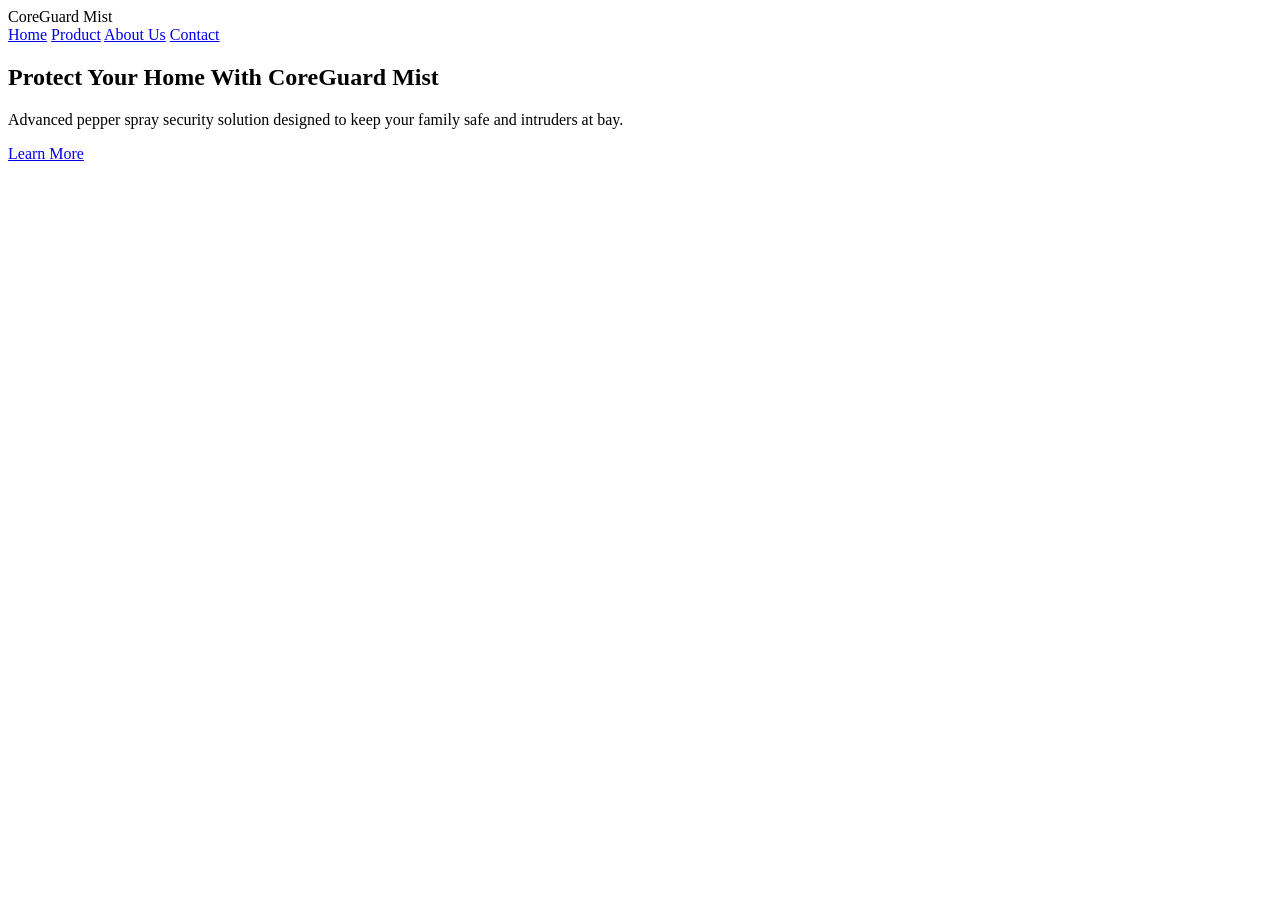
==== index.html @ 30cc875c "Add files via upload" ====
<!DOCTYPE html>
<html lang="en">
<head>
    <meta charset="UTF-8">
    <meta name="viewport" content="width=device-width, initial-scale=1.0">
  <link rel="stylesheet" href="https://cdnjs.cloudflare.com/ajax/libs/font-awesome/6.5.1/css/all.min.css">
<link rel="stylesheet" href="css/style.css">
    <title>Core Guard Mist | Home Protection Pepper Spray</title>
    
</head>
<body>
    <header>
        <nav>
            <div class="logo">Core<span>Guard</span> Mist</div>
            <div class="nav-links">
                <a href="home.html">Home</a>
                <a href="product.html">Product</a>
                <a href="about.html">About Us</a>
                <a href="contact.html">Contact</a>
            </div>
        </nav>
    </header>
    
    <section class="hero" id="home">
        <h1>Protect Your Home With CoreGuard Mist</h1>
        <p>Advanced pepper spray security solution designed to keep your family safe and intruders at bay.</p>
        <a href="#product" class="btn">Learn More</a>
    </section>
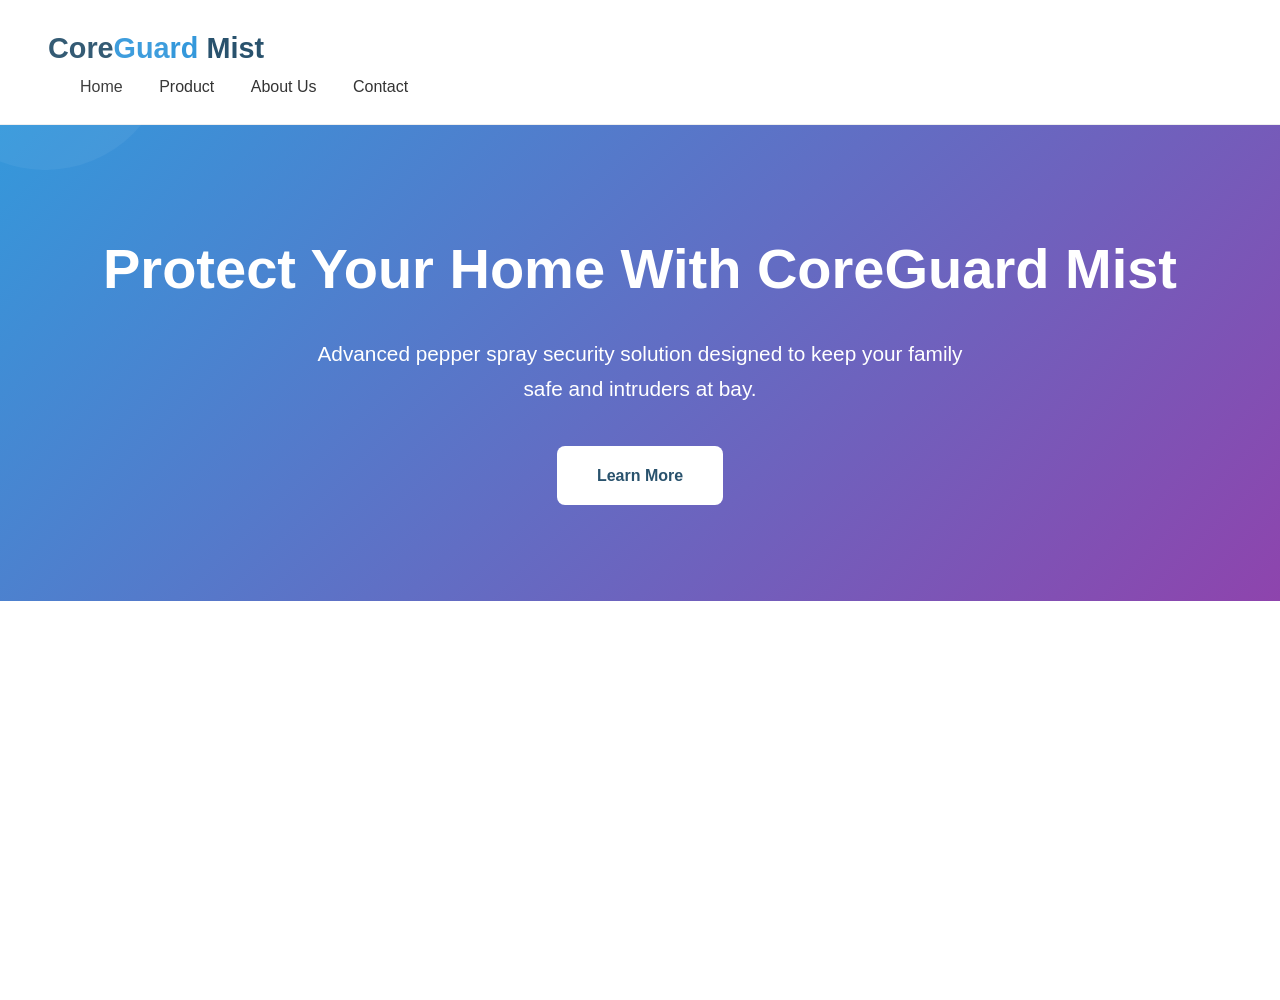
==== commit 6e59e780: "Update index.html" ====
--- a/index.html
+++ b/index.html
@@ -4,7 +4,7 @@
     <meta charset="UTF-8">
     <meta name="viewport" content="width=device-width, initial-scale=1.0">
   <link rel="stylesheet" href="https://cdnjs.cloudflare.com/ajax/libs/font-awesome/6.5.1/css/all.min.css">
-<link rel="stylesheet" href="css/style.css">
+<link rel="stylesheet" href="styles.css">
     <title>Core Guard Mist | Home Protection Pepper Spray</title>
     
 </head>
@@ -13,7 +13,7 @@
         <nav>
             <div class="logo">Core<span>Guard</span> Mist</div>
             <div class="nav-links">
-                <a href="home.html">Home</a>
+                <a href="index.html">Home</a>
                 <a href="product.html">Product</a>
                 <a href="about.html">About Us</a>
                 <a href="contact.html">Contact</a>
@@ -25,4 +25,4 @@
         <h1>Protect Your Home With CoreGuard Mist</h1>
         <p>Advanced pepper spray security solution designed to keep your family safe and intruders at bay.</p>
         <a href="#product" class="btn">Learn More</a>
-    </section>+    </section>
--- a/styles.css
+++ b/styles.css
@@ -0,0 +1,369 @@
+/* Global Reset */
+* {
+  margin: 0;
+  padding: 0;
+  box-sizing: border-box;
+}
+
+body {
+  font-family: 'Poppins', sans-serif;
+  line-height: 1.7;
+  color: #333;
+}
+
+/* Navigation */
+header {
+  background: #fff;
+  padding: 1.5rem 3rem;
+  display: flex;
+  justify-content: space-between;
+  align-items: center;
+  border-bottom: 1px solid #eee;
+}
+
+.logo {
+  font-size: 1.8rem;
+  font-weight: 700;
+  color: #29526d;
+}
+
+.logo span {
+  color: #3498db;
+}
+
+.nav-links a {
+  margin-left: 2rem;
+  text-decoration: none;
+  color: #333;
+  font-weight: 500;
+}
+
+.nav-links a:hover {
+  color: #3498db;
+}
+
+/* Hero Section */
+.hero {
+  background: linear-gradient(135deg, #3498db, #8e44ad);
+  color: #fff;
+  padding: 6rem 2rem;
+  text-align: center;
+}
+
+.hero::before, .hero::after {
+  content: "";
+  position: absolute;
+  border-radius: 50%;
+  background: rgba(255, 255, 255, 0.05);
+}
+
+.hero::before {
+  width: 250px;
+  height: 250px;
+  top: -80px;
+  left: -80px;
+}
+
+.hero::after {
+  width: 350px;
+  height: 350px;
+  bottom: -100px;
+  right: -100px;
+}
+
+.hero h1 {
+  font-size: 3.5rem;
+  font-weight: 800;
+  margin-bottom: 1.2rem;
+}
+
+.hero p {
+  font-size: 1.3rem;
+  max-width: 680px;
+  margin: 0 auto 2.5rem;
+}
+
+.btn {
+  display: inline-block;
+  padding: 1rem 2.5rem;
+  background: #fff;
+  color: #29526d;
+  font-weight: 600;
+  border-radius: 8px;
+  text-decoration: none;
+  transition: all 0.3s ease;
+}
+
+.btn:hover {
+  background: #f4f6f9;
+  transform: translateY(-2px);
+}
+
+/* Sections */
+section {
+  padding: 6rem 2rem;
+}
+
+.section-title {
+  text-align: center;
+  font-size: 2.2rem;
+  font-weight: 700;
+  margin-bottom: 3rem;
+  color: #29526d;
+}
+
+/* Product Section */
+#product .product {
+  border: 4px solid;
+  border-image-slice: 1;
+  border-image-source: linear-gradient(45deg, #2ecc71, #1abc9c);
+  padding: 2rem;
+  border-radius: 16px;
+  background-color: #fff;
+  box-shadow: 0 8px 24px rgba(0, 0, 0, 0.15);
+  margin-bottom: 2rem;
+}
+.product {
+  display: flex;
+  flex-wrap: wrap;
+  align-items: center;
+  justify-content: center;
+  gap: 3rem;
+  max-width: 1200px;
+  margin: 0 auto;
+}
+
+
+.product-image img {
+  max-width: 100%;
+  border-radius: 12px;
+}
+
+.product-details {
+  max-width: 600px;
+}
+
+.product-details h2 {
+  color: #29526d;
+  margin-bottom: 1rem;
+}
+
+.product-details p, .product-details ul, .warning {
+  margin-bottom: 1rem;
+}
+
+.product-details ul {
+  padding-left: 1.5rem;
+}
+
+.product-details li {
+  margin-bottom: 0.5rem;
+}
+
+.warning {
+  background: #ffe9e9;
+  padding: 1rem;
+  border-left: 5px solid #ff5c5c;
+  border-radius: 6px;
+  font-size: 0.95rem;
+}
+
+/* Features Section */
+.features {
+  display: flex;
+  flex-wrap: wrap;
+  justify-content: center;
+  gap: 2rem;
+  max-width: 1200px;
+  margin: 0 auto;
+}
+
+.feature-card {
+  background: #fff;
+  padding: 2rem;
+  border-radius: 12px;
+  box-shadow: 0 8px 20px rgba(0, 0, 0, 0.08);
+  flex: 1 1 250px;
+  position: relative;
+  text-align: center;
+  transition: all 0.3s ease;
+}
+
+.feature-card::before {
+  content: "";
+  position: absolute;
+  top: 0;
+  left: 0;
+  height: 8px;
+  width: 100%;
+  border-top-left-radius: 12px;
+  border-top-right-radius: 12px;
+  background: #3498db;
+}
+
+.feature-card:nth-child(1)::before {
+  background: #f39c12;
+}
+
+.feature-card:nth-child(2)::before {
+  background: #27ae60;
+}
+
+.feature-card:nth-child(3)::before {
+  background: #2c3e50;
+}
+
+.feature-icon {
+  font-size: 3rem;
+  margin-bottom: 1rem;
+  color: #333;
+}
+
+.feature-card h3 {
+  color: #29526d;
+  margin-bottom: 0.8rem;
+}
+
+.feature-card p {
+  font-size: 0.95rem;
+  line-height: 1.6;
+  color: #666;
+}
+
+.feature-icon {
+  font-size: 2.5rem;
+  margin: 0 auto 1rem;
+  background: #f4f6f9;
+  border-radius: 50%;
+  width: 60px;
+  height: 60px;
+  line-height: 60px;
+  display: flex;
+  justify-content: center;
+  align-items: center;
+  color: #29526d;
+}
+
+/* About Section */
+#about .about {
+  border: 4px solid;
+  border-image-slice: 1;
+  border-image-source: linear-gradient(45deg, #f39c12, #e67e22);
+  padding: 2rem;
+  border-radius: 16px;
+  background-color: #fff;
+  box-shadow: 0 8px 24px rgba(0, 0, 0, 0.15);
+  margin-bottom: 2rem;
+}
+.about {
+  max-width: 800px;
+  margin: 0 auto;
+  line-height: 1.8; 
+}
+
+/* Contact Section */
+
+#contact {
+  background-color: #2f3640;
+  color: #fff;
+  padding: 4rem 2rem;
+}
+
+.contact-container {
+  max-width: 1000px;
+  margin: 0 auto;
+  text-align: center;
+}
+
+.contact-title {
+  font-size: 3rem;
+  margin-bottom: 1rem;
+}
+
+.contact-subtitle {
+  font-size: 1.5rem;
+  margin-bottom: 0.5rem;
+}
+
+.contact-subtitle span {
+  color: #f39c12;
+}
+
+.contact-text {
+  font-size: 1rem;
+  margin-bottom: 2rem;
+  color: #ddd;
+}
+
+.contact-grid {
+  display: flex;
+  flex-wrap: wrap;
+  gap: 2rem;
+  justify-content: center;
+  align-items: flex-start;
+}
+
+.contact-form {
+  flex: 1;
+  min-width: 280px;
+  display: flex;
+  flex-direction: column;
+  gap: 1rem;
+}
+
+.contact-form input,
+.contact-form textarea {
+  padding: 0.75rem;
+  border: none;
+  border-radius: 8px;
+  background: #fff;
+  color: #333;
+  width: 100%;
+}
+
+.contact-form textarea {
+  height: 150px;
+  resize: none;
+}
+
+.contact-form button {
+  padding: 0.75rem;
+  background: linear-gradient(45deg, #3498db, #9b59b6);
+  border: none;
+  color: #fff;
+  font-weight: bold;
+  border-radius: 8px;
+  cursor: pointer;
+}
+
+.contact-info {
+  flex: 1;
+  min-width: 260px;
+  text-align: left;
+}
+
+.contact-info p {
+  margin: 0.75rem 0;
+  font-size: 1rem;
+  color: #ddd;
+}
+
+.contact-info i {
+  margin-right: 0.5rem;
+  color: #f39c12;
+}
+
+.social-icons {
+  margin-top: 1.5rem;
+}
+
+.social-icons a {
+  color: #fff;
+  margin-right: 1rem;
+  font-size: 1.2rem;
+  transition: 0.3s;
+}
+
+.social-icons a:hover {
+  color: #f39c12;
+}
